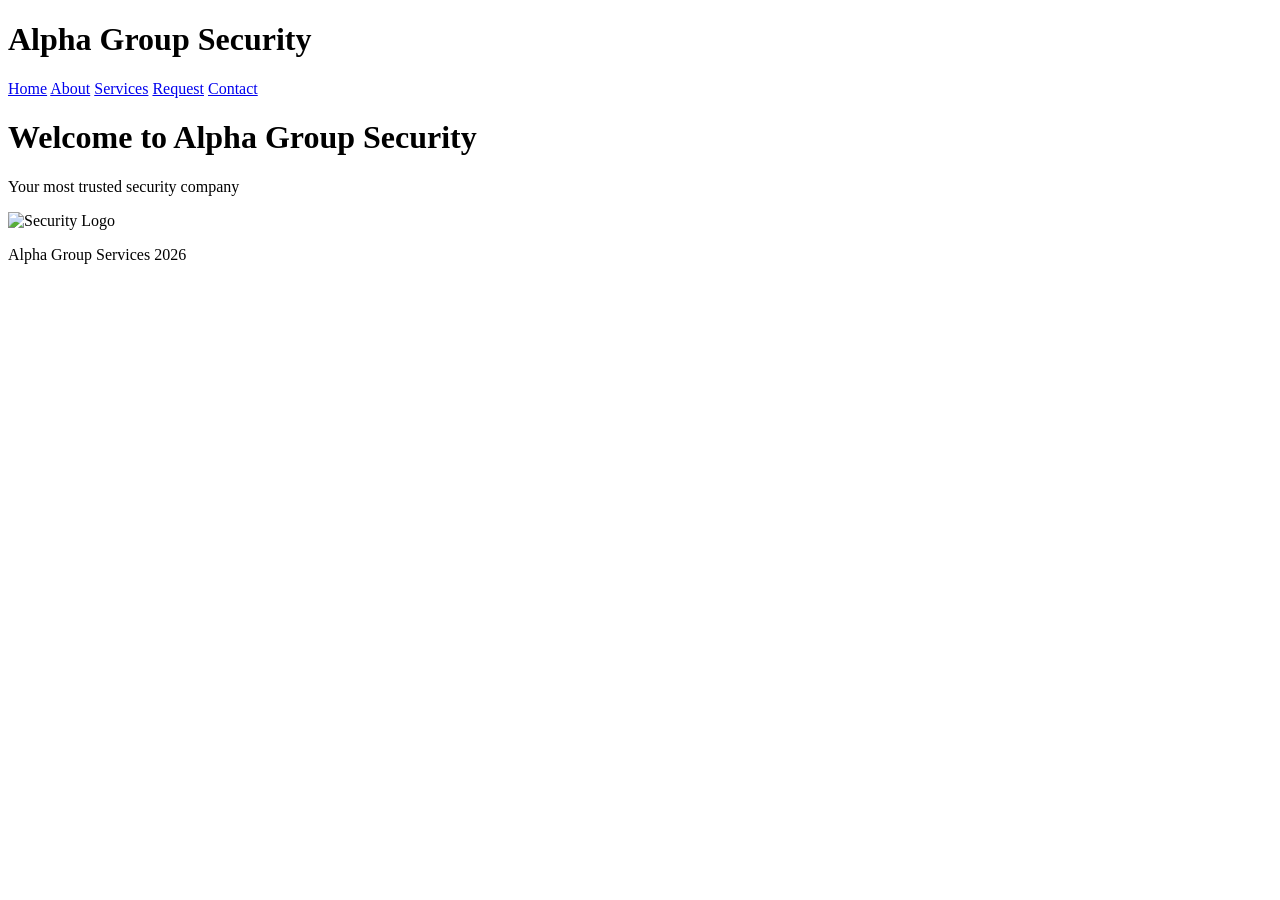
==== index.html @ 3344dc61 "index.html My index.html  contains the the welcome message and the company logo" ====
<!DOCTYPE html>
<html lang="en">
<head>
    <meta charset="UTF-8">
    <meta name="viewport" content="width=device-width, initial-scale=1.0">
    <title>Alpha Group Security</title>
</head>

<body>

    <header>
    <h1>Alpha Group Security</h1>
    <nav>
        <!--This is my navigation bar-->
        <a href="index.html">Home</a>
        <a href="about.html">About</a>
        <a href="services.html">Services</a>
        <a href="enquiry.html">Request</a>
        <a href="contact.html">Contact</a>
    </nav>

    </header>
     
    <main>
        <!--This is the welcome homepage-->
        <h1>Welcome to Alpha Group Security</h1>
        <p>Your most trusted security company</p>
        <!--This is an image of the company logo-->
        <img src="img\3d475d4abf5bf664187c0dfed7041f9b253d76dcdb7653c1f5637bcd340b20a8.png" alt="Security Logo" width="500" height="300">
    </main>

    <footer>
        <p>Alpha Group Services 2026</p>
    </footer>

</body>
</html>
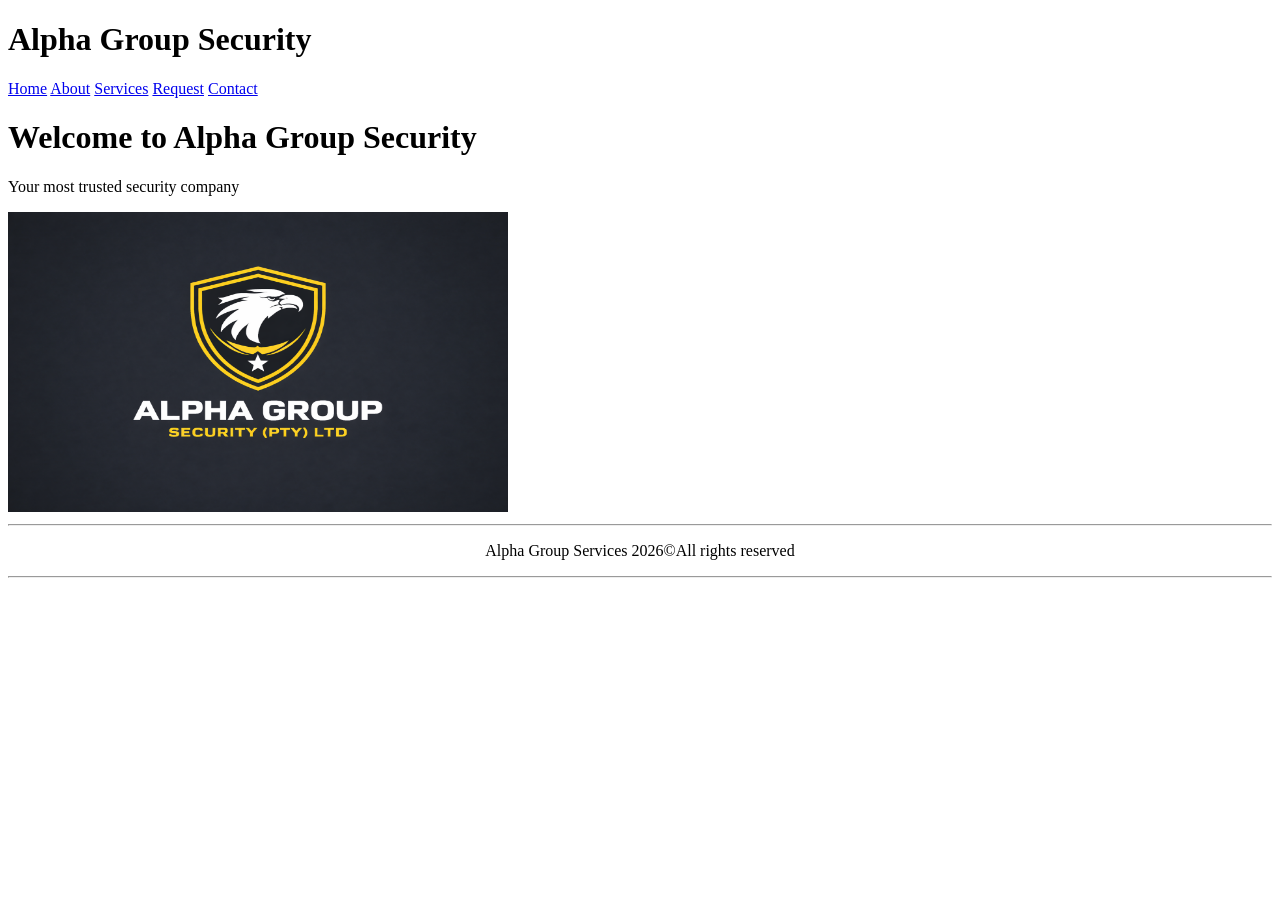
==== commit cb4a8944: "index.html This my company homepage which contains the company history,vision and mission statement," ====
--- a/index.html
+++ b/index.html
@@ -30,7 +30,9 @@
     </main>
 
     <footer>
-        <p>Alpha Group Services 2026</p>
+        <hr>
+        <p><center>Alpha Group Services 2026&copy;All rights reserved</center></p>
+        <hr>
     </footer>
 
 </body>
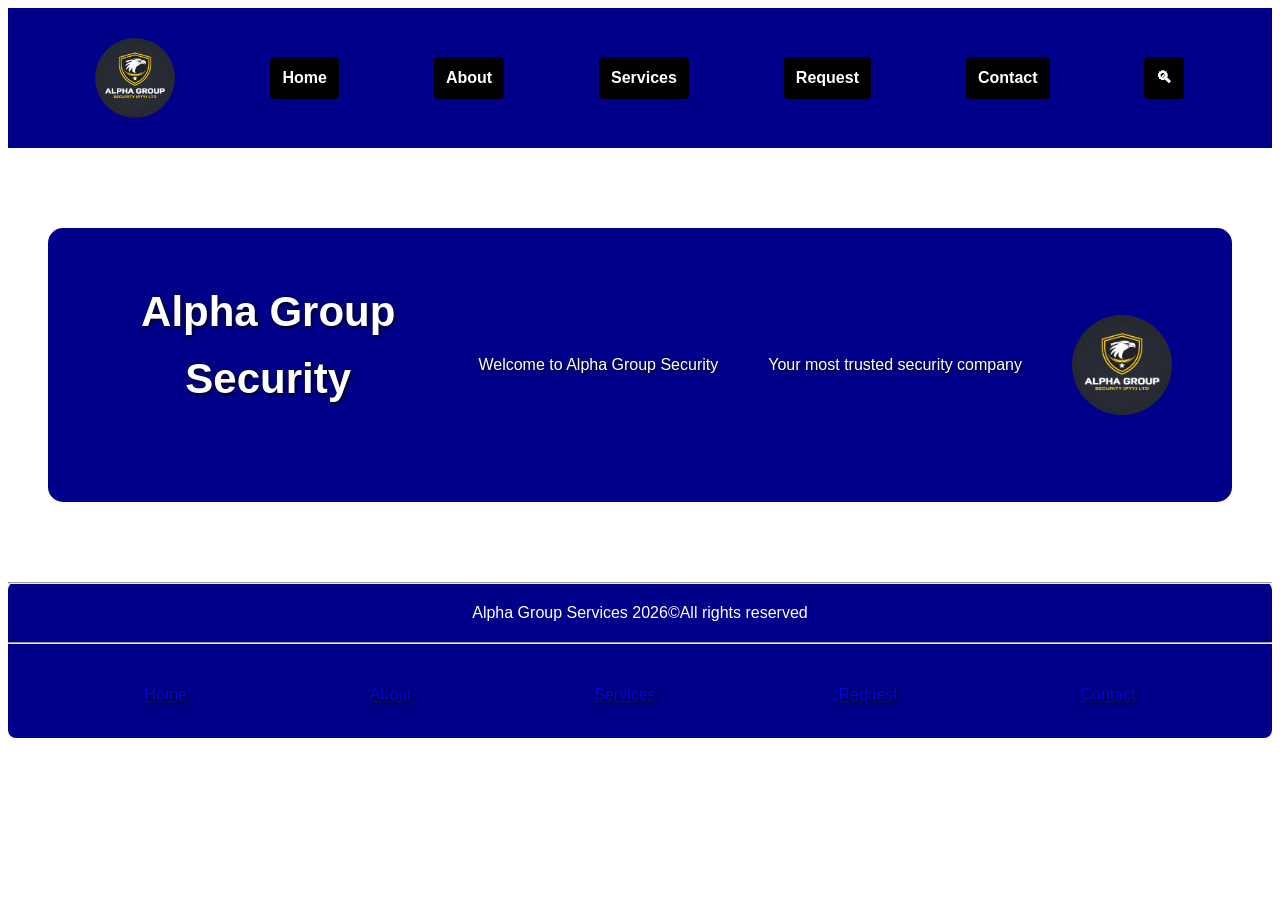
==== commit b515fd76: "index.html My index.html file consists of just the website homepage" ====
--- a/index.html
+++ b/index.html
@@ -4,36 +4,48 @@
     <meta charset="UTF-8">
     <meta name="viewport" content="width=device-width, initial-scale=1.0">
     <title>Alpha Group Security</title>
+    <link rel="stylesheet" href="css/style.css">
 </head>
 
 <body>
 
     <header>
-    <h1>Alpha Group Security</h1>
     <nav>
         <!--This is my navigation bar-->
+        <img src="img\3d475d4abf5bf664187c0dfed7041f9b253d76dcdb7653c1f5637bcd340b20a8.png" alt="Company Logo" width="50" height="50">
         <a href="index.html">Home</a>
         <a href="about.html">About</a>
         <a href="services.html">Services</a>
         <a href="enquiry.html">Request</a>
         <a href="contact.html">Contact</a>
+        <a href="#" class="searchbtn">🔍︎</a>
     </nav>
 
     </header>
      
-    <main>
+    <main class="homepage">
         <!--This is the welcome homepage-->
-        <h1>Welcome to Alpha Group Security</h1>
+        <h1>Alpha Group Security</h1>
+        <p>Welcome to Alpha Group Security</p>
         <p>Your most trusted security company</p>
         <!--This is an image of the company logo-->
         <img src="img\3d475d4abf5bf664187c0dfed7041f9b253d76dcdb7653c1f5637bcd340b20a8.png" alt="Security Logo" width="500" height="300">
+        
     </main>
 
-    <footer>
+    <footer >
         <hr>
         <p><center>Alpha Group Services 2026&copy;All rights reserved</center></p>
         <hr>
+        <section class="foot">
+        <a href="index.html">Home</a>
+        <a href="about.html">About</a>
+        <a href="services.html">Services</a>
+        <a href="enquiry.html">Request</a>
+        <a href="contact.html">Contact</a>
+        </section>
     </footer>
+
 
 </body>
 </html>
--- a/css/style.css
+++ b/css/style.css
@@ -0,0 +1,354 @@
+header{
+    nav{
+        background-color: darkblue;
+        display: flex;
+        align-items: center;
+        justify-content: space-around;
+        padding: 30px 40px;
+        img{
+            border-radius: 50%;
+            object-fit: cover;
+            width: 80px;
+            height: 80px;
+        }
+    }
+    a{
+        color: white;
+        display: flex;
+        gap: 20px;
+        background-color: black;
+        padding: 8px 12px;
+        text-decoration: none;
+        border-radius: 4px;
+        font-weight: 700;
+        
+    }
+    a:hover{
+        background-color: yellow;
+        color: black;
+    }
+    h1{
+        text-align: center;
+        margin-bottom: 15px;
+        font-size: 2rem;
+        letter-spacing: 2px;
+    }
+}
+
+body{
+    color: white;
+    line-height: 1.6;
+    font-family: Arial, Helvetica, sans-serif;
+}
+
+h1, h2, p, a{
+    text-shadow: 1px 1px 4px black;
+}
+main{
+    margin: 100px;
+}
+footer{
+    background-color: darkblue;
+    color: white;
+    border-radius: 8px;
+    margin-bottom: 20px;
+}
+.foot{
+    color: white;
+    text-decoration: none;
+    margin: 0 15px;
+    font-size: 16px;
+    transition: 0.3s;
+    background-color: darkblue;
+    display: flex;
+    align-items: center;
+    justify-content: space-around;
+    padding: 30px 40px;
+    gap: 20px;    
+}
+
+button,
+.btn{
+    background-color: black;
+    color: white;
+    border-radius: 5px;
+    border: none;
+    font-weight: 700;
+    cursor: pointer;
+    transition: 0.3s ease;
+    font-size: 18px;
+    cursor: pointer;
+    margin-top: 10px;
+    padding: 16px;
+}
+button:hover,
+.btn:hover{
+    background-color: black;
+    color: yellow;
+    transform: translateY(-2px);
+    box-shadow: 0 8px 20px yellow
+}
+
+.requestpage{
+    display: flex;
+    justify-content: center;
+    align-items: center;
+    padding: 80px 20px;
+    background: linear-gradient(135deg, black 0%, darkblue 100%);
+    min-height: 80vh;
+}
+.enquiryform{
+    border-radius: 18px;
+    padding: 50px 60px;
+    max-width: 1000px;
+    width: 100%;
+    box-shadow: 0 15px 40px yellow;
+}
+.enquiryform h3{
+    font-size: 36px;
+    font-weight: 700;
+    color: white;
+    text-align: center;
+    margin-bottom: 10px;
+    letter-spacing: 1px;
+
+}
+form{
+   
+    padding: 40px;
+    border-radius: 8px;
+    box-shadow: 0 0 10px;
+    margin-top: 20px;
+}
+form label{
+    font-weight: 700;
+    display: block;
+    margin-top: 15px;
+    color: white;
+}
+form input,
+form textarea{
+    width: 100%;
+    padding: 12px;
+    margin-top: 8px;
+    border: 1px solid white;
+    border-radius: 5px;
+}
+form textarea{
+    height: 120px;
+    resize: vertical;
+}
+.formsection{
+    margin-bottom: 25px;
+}
+.formsection label{
+    display: block;
+    font-size: 18px;
+    font-weight: 700;
+    color: black;
+    margin-bottom: 8px;
+}
+.homepage{
+    background: darkblue;
+    padding: 50px 60px;
+    border-radius: 15px;
+    box-shadow: black;
+    max-width: 1100px;
+    margin: 80px 40px;
+    display: flex;
+    align-items: center;
+    gap: 50px;
+
+    img{
+        border-radius: 50%;
+        object-fit: cover;
+        width: 100px;
+        height: 100px;
+    }
+    h1{
+        text-align: center;
+        font-size: 42px;
+        margin: 0 0 40px 0;
+        flex: 1
+    }
+  
+}
+.aboutpage{
+    background: darkblue;
+    padding: 50px 60px;
+    border-radius: 15px;
+    box-shadow: black;
+    max-width: 1100px;
+    display: flex;
+    gap: 25px;
+    flex-wrap: wrap;
+    margin: 40px 0;
+    font-family: Arial, Helvetica, sans-serif;
+
+}
+.compabout{
+    flex: 1;
+    background: rgba(255, 255, 255, 0.08);
+    backdrop-filter: blur(10px);
+    border: 1px solid yellow;
+    border-radius: 12px;
+    padding: 30px 20px;
+    text-align: center;
+    min-width: 255px;
+    font-family: Arial, Helvetica, sans-serif;
+    img{
+        width: 100%;
+        margin: 40px auto 0;
+        display: block;
+        border-radius: 12px;
+        border: 4px solid;
+        max-width: 600px;
+    }
+}
+.compabout:hover{
+    transform: translateY(-8px);
+    border-color: black;
+    box-shadow: 0 10px 26px rgba(240, 192, 64, 0.2);
+}
+.servicespage{
+   background-color: white;
+   padding: 90px 30px;
+   color: black;
+
+}
+.servicecard{
+    backdrop-filter: blur(8px);
+    border: 1px solid rgba(240, 192, 64, 0.2);
+    border-radius: 18px;
+    padding: 40px 25px;
+    text-align: center;
+    transition: 0.4s ease;
+    position: relative;
+    overflow: hidden;
+    background-color: darkblue;
+    color: white;
+}
+.servicecard::before{
+    content: '';
+    top: 0;
+    left: 0;
+    width: 100%;
+    height: 4px;
+    background: black;
+    transform: scaleX();
+    transition: 0.4s ease;
+    top: 0;
+}
+.servicecard:hover{
+    transform: translateY(-12px) scale(1.02);
+    border-color: yellow;
+    box-shadow: 0 20px 40px rgba(240, 192, 64, 0.2);
+}
+
+
+.contactmain{
+    padding: 80px 40px;
+    background-color: white;
+    max-width: 1200px;
+    margin:0 auto
+}
+.pageheading{
+    font-size: 45px;
+    font-weight: 700;
+    color: white;
+    text-align: center;
+    letter-spacing: 2px;
+    margin-bottom: 10px;
+    background: darkblue;
+    padding: 30px;
+    border-radius: 12px;
+    border-left: 4px solid;
+    box-shadow: 0 6px 20px white;
+    transition: 0.3s ease;
+}
+.pagepara{
+    text-align: center;
+    font-size: 18px;
+    margin-bottom: 50px;
+    background: darkblue;
+    padding: 30px;
+    border-radius: 12px;
+    border-left: 4px solid;
+    box-shadow: 0 6px 20px white;
+    transition: 0.3s ease;
+    line-height: 1.6;
+    color: white;
+}
+.contactwr{
+    display: flex;
+    flex-direction: row;
+    gap: 50px;
+    justify-content: space-between;
+    align-items: flex-start;
+}
+.contactinfo{
+    flex: 1;
+    display: flex;
+    flex-direction: column;
+    gap: 25px;
+}
+.contactcard{
+    background: darkblue;
+    padding: 30px;
+    border-radius: 12px;
+    border-left: 4px solid;
+    box-shadow: 0 6px 20px white;
+    transition: 0.3s ease;
+}
+.contactcard :hover{
+    transform: translateX(8px);
+    box-shadow: 0 10px 30px yellow;
+    border-left-color: black;
+}
+.contactcard i {
+    font-size: 32px;
+    color: yellow;
+    margin-bottom: 12px;
+}
+.mapclass{
+    flex: 1.5;
+    border-radius: 14px;
+    overflow: hidden;
+    box-shadow: 0 10px 30px black;
+    border: 3px solid yellow;
+} 
+@media(max-width: 768px) {
+    nav{
+        flex-direction: column;
+        align-items: center;
+    }
+    .servicespage{
+        flex-direction: column;
+    }
+    .homepage h1{
+        font-size: 2rem;
+    }
+    main{
+        padding: 20px;
+    }
+}
+@media(max-width:480px){
+    header h1{
+        font-size: 1.5rem;
+    }
+    nav a{
+        width: 90%;
+        text-align: center;
+    }
+    .homepage{
+        padding: 50px 15px;
+    }
+    .homepage h2{
+        font-size: 1.5rem;
+    }
+    button{
+        width:100%
+    }
+}
+
+
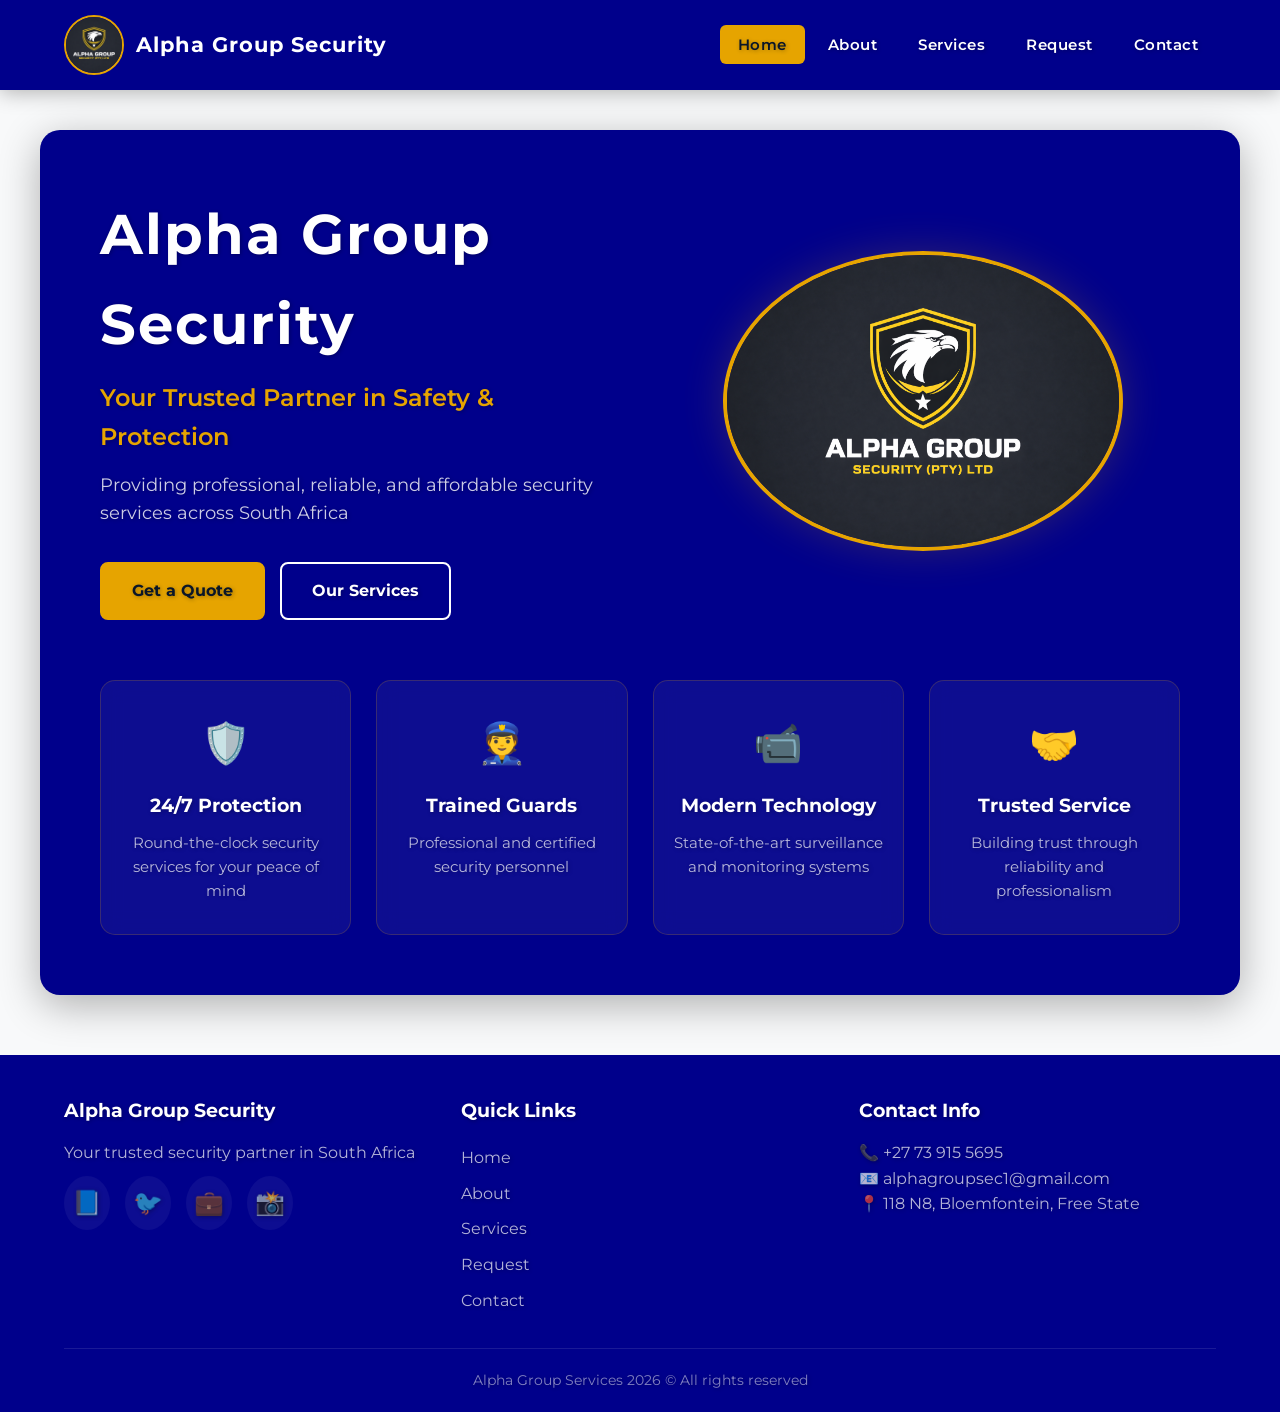
==== commit 6377a3ad: "index.html - Added hero banner with oval logo on right using Flexbox layout - Integrated live JavaSc" ====
--- a/index.html
+++ b/index.html
@@ -3,49 +3,101 @@
 <head>
     <meta charset="UTF-8">
     <meta name="viewport" content="width=device-width, initial-scale=1.0">
-    <title>Alpha Group Security</title>
+    <title>Alpha Group Security | Professional Security Services</title>
     <link rel="stylesheet" href="css/style.css">
+    <link href="https://fonts.googleapis.com/css2?family=Montserrat:wght@300;400;600;700&display=swap" rel="stylesheet">
 </head>
-
 <body>
 
     <header>
-    <nav>
-        <!--This is my navigation bar-->
-        <img src="img\3d475d4abf5bf664187c0dfed7041f9b253d76dcdb7653c1f5637bcd340b20a8.png" alt="Company Logo" width="50" height="50">
-        <a href="index.html">Home</a>
-        <a href="about.html">About</a>
-        <a href="services.html">Services</a>
-        <a href="enquiry.html">Request</a>
-        <a href="contact.html">Contact</a>
-        <a href="#" class="searchbtn">🔍︎</a>
-    </nav>
+        <nav>
+            <div class="logo-container">
+                <img src="img/3d475d4abf5bf664187c0dfed7041f9b253d76dcdb7653c1f5637bcd340b20a8.png" alt="Company Logo" width="50" height="50">
+                <span class="logo-text">Alpha Group Security</span>
+            </div>
+            <ul class="nav-links">
+                <li><a href="index.html" class="active">Home</a></li>
+                <li><a href="about.html">About</a></li>
+                <li><a href="services.html">Services</a></li>
+                <li><a href="enquiry.html">Request</a></li>
+                <li><a href="contact.html">Contact</a></li>
+            </ul>
+            <button class="menu-toggle" aria-label="Toggle menu">☰</button>
+        </nav>
+    </header>
 
-    </header>
-     
     <main class="homepage">
-        <!--This is the welcome homepage-->
-        <h1>Alpha Group Security</h1>
-        <p>Welcome to Alpha Group Security</p>
-        <p>Your most trusted security company</p>
-        <!--This is an image of the company logo-->
-        <img src="img\3d475d4abf5bf664187c0dfed7041f9b253d76dcdb7653c1f5637bcd340b20a8.png" alt="Security Logo" width="500" height="300">
-        
+        <section class="hero">
+            <div class="hero-content">
+                <h1 id="web-title">Alpha Group Security</h1>
+                <p class="hero-subtitle">Your Trusted Partner in Safety & Protection</p>
+                <p class="hero-description">Providing professional, reliable, and affordable security services across South Africa</p>
+                <div class="hero-buttons">
+                    <a href="enquiry.html" class="btn btn-primary">Get a Quote</a>
+                    <a href="services.html" class="btn btn-secondary">Our Services</a>
+                </div>
+            </div>
+            <div class="hero-image">
+                <img src="img/3d475d4abf5bf664187c0dfed7041f9b253d76dcdb7653c1f5637bcd340b20a8.png" alt="Security Logo" width="400" height="300">
+            </div>
+        </section>
+
+        <section class="features">
+            <div class="feature-card">
+                <div class="feature-icon">🛡️</div>
+                <h3>24/7 Protection</h3>
+                <p>Round-the-clock security services for your peace of mind</p>
+            </div>
+            <div class="feature-card">
+                <div class="feature-icon">👮</div>
+                <h3>Trained Guards</h3>
+                <p>Professional and certified security personnel</p>
+            </div>
+            <div class="feature-card">
+                <div class="feature-icon">📹</div>
+                <h3>Modern Technology</h3>
+                <p>State-of-the-art surveillance and monitoring systems</p>
+            </div>
+            <div class="feature-card">
+                <div class="feature-icon">🤝</div>
+                <h3>Trusted Service</h3>
+                <p>Building trust through reliability and professionalism</p>
+            </div>
+        </section>
+
     </main>
 
-    <footer >
+    <footer>
+        <div class="footer-content">
+            <div class="footer-section">
+                <h4>Alpha Group Security</h4>
+                <p>Your trusted security partner in South Africa</p>
+                <div class="social-links">
+                    <a href="#" aria-label="Facebook">📘</a>
+                    <a href="#" aria-label="Twitter">🐦</a>
+                    <a href="#" aria-label="LinkedIn">💼</a>
+                    <a href="#" aria-label="Instagram">📸</a>
+                </div>
+            </div>
+            <div class="footer-section">
+                <h4>Quick Links</h4>
+                <a href="index.html">Home</a>
+                <a href="about.html">About</a>
+                <a href="services.html">Services</a>
+                <a href="enquiry.html">Request</a>
+                <a href="contact.html">Contact</a>
+            </div>
+            <div class="footer-section">
+                <h4>Contact Info</h4>
+                <p>📞 +27 73 915 5695</p>
+                <p>📧 alphagroupsec1@gmail.com</p>
+                <p>📍 118 N8, Bloemfontein, Free State</p>
+            </div>
+        </div>
         <hr>
-        <p><center>Alpha Group Services 2026&copy;All rights reserved</center></p>
-        <hr>
-        <section class="foot">
-        <a href="index.html">Home</a>
-        <a href="about.html">About</a>
-        <a href="services.html">Services</a>
-        <a href="enquiry.html">Request</a>
-        <a href="contact.html">Contact</a>
-        </section>
+        <p class="footer-bottom">Alpha Group Services 2026 &copy; All rights reserved</p>
     </footer>
 
-
+    <script src="js/script.js"></script>
 </body>
 </html>
--- a/css/style.css
+++ b/css/style.css
@@ -1,354 +1,1429 @@
-header{
-    nav{
-        background-color: darkblue;
-        display: flex;
-        align-items: center;
-        justify-content: space-around;
-        padding: 30px 40px;
-        img{
-            border-radius: 50%;
-            object-fit: cover;
-            width: 80px;
-            height: 80px;
-        }
-    }
-    a{
-        color: white;
-        display: flex;
-        gap: 20px;
-        background-color: black;
-        padding: 8px 12px;
-        text-decoration: none;
-        border-radius: 4px;
-        font-weight: 700;
-        
-    }
-    a:hover{
-        background-color: yellow;
-        color: black;
-    }
-    h1{
-        text-align: center;
-        margin-bottom: 15px;
-        font-size: 2rem;
-        letter-spacing: 2px;
-    }
-}
-
-body{
-    color: white;
+
+* {
+    margin: 0;
+    padding: 0;
+    box-sizing: border-box;
+}
+
+body {
+    font-family: 'Montserrat', Arial, Helvetica, sans-serif;
     line-height: 1.6;
-    font-family: Arial, Helvetica, sans-serif;
-}
-
-h1, h2, p, a{
-    text-shadow: 1px 1px 4px black;
-}
-main{
-    margin: 100px;
-}
-footer{
+    color: #333;
+    background: #f8f9fa;
+}
+header {
     background-color: darkblue;
+    padding: 0 5%;
+    position: sticky;
+    top: 0;
+    z-index: 1000;
+    box-shadow: 0 2px 20px rgba(0, 0, 0, 0.3);
+}
+
+nav {
+    display: flex;
+    align-items: center;
+    justify-content: space-between;
+    padding: 15px 0;
+    max-width: 1200px;
+    margin: 0 auto;
+    background-color: transparent;
+}
+
+nav img {
+    border-radius: 50%;
+    object-fit: cover;
+    width: 60px;
+    height: 60px;
+    border: 2px solid #e6a400;
+}
+
+nav a {
+    color: white;
+    background-color: transparent;
+    padding: 10px 18px;
+    text-decoration: none;
+    border-radius: 6px;
+    font-weight: 600;
+    transition: all 0.3s ease;
+    font-size: 15px;
+    letter-spacing: 0.5px;
+}
+
+nav a:hover {
+    background-color: #e6a400;
+    color: #0a1628;
+    transform: translateY(-2px);
+    box-shadow: 0 4px 15px rgba(230, 164, 0, 0.3);
+}
+
+nav a.active {
+    background-color: #e6a400;
+    color: #0a1628;
+}
+
+.logo-container {
+    display: flex;
+    align-items: center;
+    gap: 12px;
+}
+
+.logo-text {
+    color: white;
+    font-size: 1.3rem;
+    font-weight: 700;
+    letter-spacing: 1px;
+}
+
+.nav-links {
+    display: flex;
+    list-style: none;
+    gap: 5px;
+    align-items: center;
+}
+
+.nav-links li a {
+    color: white;
+    text-decoration: none;
+    padding: 10px 18px;
+    border-radius: 6px;
+    transition: all 0.3s ease;
+    font-weight: 600;
+    font-size: 15px;
+}
+
+.nav-links li a:hover,
+.nav-links li a.active {
+    background-color: #e6a400;
+    color: #0a1628;
+}
+
+.menu-toggle {
+    display: none;
+    background: none;
+    border: none;
+    color: white;
+    font-size: 28px;
+    cursor: pointer;
+    padding: 5px 10px;
+}
+
+h1, h2, h3, h4, p, a {
+    text-shadow: 1px 1px 4px rgba(0, 0, 0, 0.3);
+}
+
+h1 {
+    text-align: center;
+    margin-bottom: 15px;
+    font-size: 2.5rem;
+    letter-spacing: 2px;
+}
+
+h2 {
+    font-size: 2rem;
+    margin-bottom: 10px;
+}
+button,
+.btn,
+.btn-primary,
+.btn-secondary,
+.btn-submit {
+    background-color: #0a1628;
     color: white;
     border-radius: 8px;
-    margin-bottom: 20px;
-}
-.foot{
-    color: white;
-    text-decoration: none;
-    margin: 0 15px;
-    font-size: 16px;
-    transition: 0.3s;
-    background-color: darkblue;
-    display: flex;
-    align-items: center;
-    justify-content: space-around;
-    padding: 30px 40px;
-    gap: 20px;    
-}
-
-button,
-.btn{
-    background-color: black;
-    color: white;
-    border-radius: 5px;
-    border: none;
+    border: 2px solid #e6a400;
     font-weight: 700;
     cursor: pointer;
-    transition: 0.3s ease;
-    font-size: 18px;
+    transition: all 0.3s ease;
+    font-size: 16px;
+    padding: 14px 30px;
+    margin-top: 10px;
+    display: inline-block;
+    text-decoration: none;
+    text-align: center;
+}
+
+button:hover,
+.btn:hover,
+.btn-primary:hover,
+.btn-secondary:hover,
+.btn-submit:hover {
+    background-color: #e6a400;
+    color: #0a1628;
+    transform: translateY(-3px);
+    box-shadow: 0 8px 25px rgba(230, 164, 0, 0.4);
+}
+
+.btn-primary {
+    background-color: #e6a400;
+    color: #0a1628;
+    border-color: #e6a400;
+}
+
+.btn-primary:hover {
+    background-color: #ffc107;
+    border-color: #ffc107;
+}
+
+.btn-secondary {
+    background-color: transparent;
+    border-color: white;
+}
+
+.btn-secondary:hover {
+    background-color: white;
+    color: #0a1628;
+}
+
+main {
+    max-width: 1200px;
+    margin: 40px auto;
+    padding: 0 20px;
+}
+
+.homepage {
+    background-color: darkblue;
+    padding: 60px;
+    border-radius: 20px;
+    box-shadow: 0 10px 40px rgba(0, 0, 0, 0.3);
+    margin: 40px auto;
+    max-width: 1200px;
+}
+
+.hero {
+    display: flex;
+    align-items: center;
+    gap: 50px;
+    flex-wrap: wrap;
+}
+
+.hero-content {
+    flex: 1;
+    min-width: 300px;
+}
+
+.hero-content h1 {
+    color: white;
+    font-size: 3.5rem;
+    text-align: left;
+    margin-bottom: 10px;
+}
+
+.hero-subtitle {
+    color: #e6a400;
+    font-size: 1.5rem;
+    font-weight: 600;
+    margin-bottom: 15px;
+}
+
+.hero-description {
+    color: rgba(255, 255, 255, 0.8);
+    font-size: 1.1rem;
+    margin-bottom: 25px;
+    max-width: 500px;
+}
+
+.hero-buttons {
+    display: flex;
+    gap: 15px;
+    flex-wrap: wrap;
+}
+
+.hero-image {
+    flex: 1;
+    min-width: 250px;
+    text-align: center;
+}
+
+.hero-image img {
+    max-width: 100%;
+    border-radius: 50%;
+    border: 4px solid #e6a400;
+    box-shadow: 0 0 40px rgba(230, 164, 0, 0.2);
+    animation: pulse 3s ease-in-out infinite;
+}
+
+@keyframes pulse {
+    0%, 100% { transform: scale(1); }
+    50% { transform: scale(1.03); }
+}
+
+/* ===== FEATURES SECTION ===== */
+.features {
+    display: grid;
+    grid-template-columns: repeat(auto-fit, minmax(220px, 1fr));
+    gap: 25px;
+    margin-top: 60px;
+}
+
+.feature-card {
+    background: rgba(255, 255, 255, 0.05);
+    backdrop-filter: blur(10px);
+    padding: 30px 20px;
+    border-radius: 15px;
+    text-align: center;
+    border: 1px solid rgba(230, 164, 0, 0.2);
+    transition: all 0.3s ease;
+}
+
+.feature-card:hover {
+    transform: translateY(-8px);
+    border-color: #e6a400;
+    box-shadow: 0 10px 30px rgba(230, 164, 0, 0.15);
+}
+
+.feature-icon {
+    font-size: 40px;
+    margin-bottom: 15px;
+}
+
+.feature-card h3 {
+    color: white;
+    font-size: 1.2rem;
+    margin-bottom: 10px;
+}
+
+.feature-card p {
+    color: rgba(255, 255, 255, 0.7);
+    font-size: 0.95rem;
+}
+
+/* ===== STATS SECTION ===== */
+.stats {
+    display: grid;
+    grid-template-columns: repeat(auto-fit, minmax(150px, 1fr));
+    gap: 30px;
+    margin-top: 50px;
+    padding-top: 40px;
+    border-top: 1px solid rgba(255, 255, 255, 0.1);
+}
+
+.stat-item {
+    text-align: center;
+}
+
+.stat-number {
+    display: block;
+    font-size: 2.5rem;
+    font-weight: 700;
+    color: #e6a400;
+}
+
+.stat-label {
+    color: rgba(255, 255, 255, 0.7);
+    font-size: 1rem;
+}
+
+.aboutpage {
+    background: darkblue;
+    padding: 50px 60px;
+    border-radius: 20px;
+    box-shadow: 0 10px 40px rgba(0, 0, 0, 0.3);
+    margin: 40px auto;
+    max-width: 1200px;
+}
+
+.page-header {
+    text-align: center;
+    margin-bottom: 50px;
+}
+
+.page-header h2 {
+    color: white;
+    font-size: 2.5rem;
+}
+
+.page-header p {
+    color: rgba(255, 255, 255, 0.7);
+    font-size: 1.1rem;
+}
+
+.about-content {
+    display: flex;
+    gap: 40px;
+    align-items: center;
+    flex-wrap: wrap;
+    margin-bottom: 50px;
+}
+
+.about-text {
+    flex: 1;
+    min-width: 280px;
+}
+
+.about-text h3 {
+    color: #e6a400;
+    font-size: 1.5rem;
+    margin-bottom: 15px;
+}
+
+.about-text p {
+    color: rgba(255, 255, 255, 0.85);
+    margin-bottom: 15px;
+    line-height: 1.8;
+}
+
+.about-image {
+    flex: 1;
+    min-width: 280px;
+}
+
+.about-image img {
+    width: 100%;
+    border-radius: 15px;
+    border: 3px solid #e6a400;
+    box-shadow: 0 10px 30px rgba(0, 0, 0, 0.3);
+}
+
+/* ===== MISSION, VISION, VALUES ===== */
+.mission-vision {
+    display: grid;
+    grid-template-columns: repeat(auto-fit, minmax(280px, 1fr));
+    gap: 25px;
+    margin: 40px 0;
+}
+
+.mv-card {
+    background-color: darkblue;
+    backdrop-filter: blur(10px);
+    border: 1px solid rgba(230, 164, 0, 0.2);
+    border-radius: 15px;
+    padding: 30px 25px;
+    text-align: center;
+    transition: all 0.3s ease;
+}
+
+.mv-card:hover {
+    transform: translateY(-8px);
+    border-color: #e6a400;
+    box-shadow: 0 10px 30px rgba(230, 164, 0, 0.15);
+}
+
+.mv-icon {
+    font-size: 40px;
+    margin-bottom: 15px;
+}
+
+.mv-card h3 {
+    color: #e6a400;
+    font-size: 1.3rem;
+    margin-bottom: 12px;
+}
+
+.mv-card p {
+    color: rgba(255, 255, 255, 0.8);
+    line-height: 1.7;
+}
+
+/* ===== TEAM SECTION ===== */
+.team-section {
+    margin-top: 50px;
+}
+
+.team-section h3 {
+    color: white;
+    font-size: 2rem;
+    text-align: center;
+    margin-bottom: 30px;
+}
+
+.team-grid {
+    display: grid;
+    grid-template-columns: repeat(auto-fit, minmax(220px, 1fr));
+    gap: 25px;
+}
+
+.team-card {
+    background: rgba(255, 255, 255, 0.05);
+    border-radius: 15px;
+    padding: 25px 20px;
+    text-align: center;
+    border: 1px solid rgba(255, 255, 255, 0.1);
+    transition: all 0.3s ease;
+}
+
+.team-card:hover {
+    transform: translateY(-5px);
+    border-color: #e6a400;
+}
+
+.team-icon {
+    font-size: 35px;
+    margin-bottom: 10px;
+}
+
+.team-card h4 {
+    color: white;
+    font-size: 1.1rem;
+    margin-bottom: 8px;
+}
+
+.team-card p {
+    color: rgba(255, 255, 255, 0.7);
+    font-size: 0.95rem;
+}
+
+.servicespage {
+    background: linear-gradient(135deg, #f8f9fa 0%, #e9ecef 100%);
+    padding: 40px 20px;
+    min-height: 80vh;
+}
+
+.services-grid {
+    display: grid;
+    grid-template-columns: repeat(auto-fit, minmax(300px, 1fr));
+    gap: 30px;
+    max-width: 1200px;
+    margin: 0 auto;
+}
+
+.service-card {
+    background: darkblue;
+    border-radius: 18px;
+    overflow: hidden;
+    transition: all 0.4s ease;
+    border: 1px solid rgba(230, 164, 0, 0.2);
+    box-shadow: 0 5px 20px rgba(0, 0, 0, 0.1);
+}
+
+.service-card:hover {
+    transform: translateY(-12px);
+    border-color: #e6a400;
+    box-shadow: 0 20px 50px rgba(230, 164, 0, 0.2);
+}
+
+.service-card img {
+    width: 100%;
+    height: 220px;
+    object-fit: cover;
+}
+
+.service-info {
+    padding: 25px 20px;
+}
+
+.service-info h3 {
+    color: white;
+    font-size: 1.3rem;
+    margin-bottom: 10px;
+}
+
+.service-info p {
+    color: rgba(255, 255, 255, 0.8);
+    font-size: 0.95rem;
+    line-height: 1.6;
+    margin-bottom: 15px;
+}
+
+.btn-book {
+    background: transparent;
+    color: #e6a400;
+    border: 2px solid #e6a400;
+    padding: 10px 25px;
+    border-radius: 8px;
     cursor: pointer;
-    margin-top: 10px;
+    font-weight: 600;
+    transition: all 0.3s ease;
+    font-size: 14px;
+}
+
+.btn-book:hover {
+    background: #e6a400;
+    color: #0a1628;
+    transform: translateY(-2px);
+    box-shadow: 0 5px 20px rgba(230, 164, 0, 0.3);
+}
+
+/* ===== CART MESSAGE ===== */
+.cart-message {
+    background: #28a745;
+    color: white;
+    text-align: center;
+    padding: 15px;
+    font-weight: 700;
+    border-radius: 10px;
+    max-width: 600px;
+    margin: 0 auto 30px;
+    display: none;
+    animation: slideDown 0.5s ease;
+}
+
+@keyframes slideDown {
+    from {
+        opacity: 0;
+        transform: translateY(-20px);
+    }
+    to {
+        opacity: 1;
+        transform: translateY(0);
+    }
+}
+
+/* ===== ENQUIRY / REQUEST PAGE ===== */
+.requestpage {
+    background: linear-gradient(135deg, #0a1628 0%, #1a2a4a 100%);
+    padding: 60px 20px;
+    min-height: 80vh;
+}
+
+.enquiry-container {
+    display: flex;
+    gap: 50px;
+    max-width: 1200px;
+    margin: 0 auto;
+    flex-wrap: wrap;
+}
+
+.enquiryform {
+    flex: 2;
+    min-width: 300px;
+    background: rgba(255, 255, 255, 0.05);
+    backdrop-filter: blur(10px);
+    padding: 40px;
+    border-radius: 18px;
+    border: 1px solid rgba(230, 164, 0, 0.2);
+    box-shadow: 0 10px 40px rgba(0, 0, 0, 0.3);
+}
+
+.enquiryform h3 {
+    font-size: 2rem;
+    font-weight: 700;
+    color: white;
+    text-align: center;
+    margin-bottom: 30px;
+}
+
+.form-group {
+    margin-bottom: 20px;
+}
+
+.form-group label {
+    display: block;
+    font-weight: 600;
+    color: white;
+    margin-bottom: 8px;
+}
+
+.form-group .required {
+    color: #e6a400;
+}
+
+.form-group input,
+.form-group select,
+.form-group textarea {
+    width: 100%;
+    padding: 14px;
+    border: 2px solid rgba(255, 255, 255, 0.2);
+    border-radius: 10px;
+    background: rgba(255, 255, 255, 0.05);
+    color: white;
+    font-size: 16px;
+    transition: all 0.3s ease;
+}
+
+.form-group input:focus,
+.form-group select:focus,
+.form-group textarea:focus {
+    outline: none;
+    border-color: #e6a400;
+    box-shadow: 0 0 20px rgba(230, 164, 0, 0.1);
+}
+
+.form-group input::placeholder,
+.form-group textarea::placeholder {
+    color: rgba(255, 255, 255, 0.4);
+}
+
+.form-group select option {
+    background: #0a1628;
+    color: white;
+}
+
+.form-group textarea {
+    resize: vertical;
+    min-height: 120px;
+}
+
+.btn-submit {
+    width: 100%;
     padding: 16px;
-}
-button:hover,
-.btn:hover{
-    background-color: black;
-    color: yellow;
-    transform: translateY(-2px);
-    box-shadow: 0 8px 20px yellow
-}
-
-.requestpage{
-    display: flex;
-    justify-content: center;
-    align-items: center;
-    padding: 80px 20px;
-    background: linear-gradient(135deg, black 0%, darkblue 100%);
-    min-height: 80vh;
-}
-.enquiryform{
-    border-radius: 18px;
-    padding: 50px 60px;
-    max-width: 1000px;
-    width: 100%;
-    box-shadow: 0 15px 40px yellow;
-}
-.enquiryform h3{
-    font-size: 36px;
-    font-weight: 700;
-    color: white;
-    text-align: center;
-    margin-bottom: 10px;
-    letter-spacing: 1px;
-
-}
-form{
-   
-    padding: 40px;
-    border-radius: 8px;
-    box-shadow: 0 0 10px;
-    margin-top: 20px;
-}
-form label{
-    font-weight: 700;
-    display: block;
-    margin-top: 15px;
-    color: white;
-}
-form input,
-form textarea{
-    width: 100%;
-    padding: 12px;
-    margin-top: 8px;
-    border: 1px solid white;
-    border-radius: 5px;
-}
-form textarea{
-    height: 120px;
-    resize: vertical;
-}
-.formsection{
-    margin-bottom: 25px;
-}
-.formsection label{
-    display: block;
     font-size: 18px;
     font-weight: 700;
-    color: black;
-    margin-bottom: 8px;
-}
-.homepage{
+    background: #e6a400;
+    color: #0a1628;
+    border: none;
+    border-radius: 10px;
+    cursor: pointer;
+    transition: all 0.3s ease;
+}
+
+.btn-submit:hover {
+    background: #ffc107;
+    transform: translateY(-3px);
+    box-shadow: 0 10px 30px rgba(230, 164, 0, 0.3);
+}
+
+/* ===== ENQUIRY INFO SIDEBAR ===== */
+.enquiry-info {
+    flex: 1;
+    min-width: 250px;
+    display: flex;
+    flex-direction: column;
+    gap: 20px;
+}
+
+.info-card {
+    background: rgba(255, 255, 255, 0.05);
+    backdrop-filter: blur(10px);
+    padding: 25px;
+    border-radius: 15px;
+    border: 1px solid rgba(230, 164, 0, 0.15);
+    transition: all 0.3s ease;
+}
+
+.info-card:hover {
+    transform: translateX(8px);
+    border-color: #e6a400;
+}
+
+.info-card h4 {
+    color: #e6a400;
+    font-size: 1.1rem;
+    margin-bottom: 10px;
+}
+
+.info-card p {
+    color: rgba(255, 255, 255, 0.8);
+    line-height: 1.6;
+}
+
+.info-card strong {
+    color: white;
+}
+
+/* ===== CONTACT PAGE ===== */
+.contactmain {
+    background: linear-gradient(135deg, #f8f9fa 0%, #e9ecef 100%);
+    padding: 40px 20px;
+    min-height: 80vh;
+}
+
+.contact-grid {
+    display: flex;
+    gap: 50px;
+    max-width: 1200px;
+    margin: 0 auto;
+    flex-wrap: wrap;
+}
+
+.contact-details {
+    flex: 1;
+    min-width: 280px;
+    display: flex;
+    flex-direction: column;
+    gap: 20px;
+}
+
+.contact-card {
+    background: #0a1628;
+    padding: 25px;
+    border-radius: 15px;
+    border-left: 5px solid #e6a400;
+    display: flex;
+    align-items: center;
+    gap: 20px;
+    transition: all 0.3s ease;
+    box-shadow: 0 5px 20px rgba(0, 0, 0, 0.1);
+}
+
+.contact-card:hover {
+    transform: translateX(10px);
+    box-shadow: 0 10px 30px rgba(230, 164, 0, 0.2);
+}
+
+.contact-icon {
+    font-size: 35px;
+    color: #e6a400;
+}
+
+.contact-card h4 {
+    color: #e6a400;
+    font-size: 1rem;
+    margin-bottom: 2px;
+}
+
+.contact-card p {
+    color: rgba(255, 255, 255, 0.85);
+}
+
+.contact-card a {
+    color: rgba(255, 255, 255, 0.85);
+    text-decoration: none;
+    transition: color 0.3s ease;
+}
+
+.contact-card a:hover {
+    color: #e6a400;
+}
+
+.map-container {
+    flex: 1.5;
+    min-width: 300px;
+}
+
+.map-container iframe {
+    width: 100%;
+    height: 450px;
+    border-radius: 15px;
+    border: 3px solid #e6a400;
+    box-shadow: 0 10px 30px rgba(0, 0, 0, 0.2);
+}
+
+/* ===== FOOTER ===== */
+footer {
     background: darkblue;
-    padding: 50px 60px;
-    border-radius: 15px;
-    box-shadow: black;
-    max-width: 1100px;
-    margin: 80px 40px;
-    display: flex;
+    color: white;
+    margin-top: 60px;
+    padding: 40px 5% 20px;
+}
+
+.footer-content {
+    display: grid;
+    grid-template-columns: repeat(auto-fit, minmax(220px, 1fr));
+    gap: 40px;
+    max-width: 1200px;
+    margin: 0 auto;
+}
+
+.footer-section h4 {
+    color: white;
+    font-size: 1.2rem;
+    margin-bottom: 15px;
+}
+
+.footer-section p {
+    color: rgba(255, 255, 255, 0.7);
+    line-height: 1.6;
+}
+
+.footer-section a {
+    display: block;
+    color: rgba(255, 255, 255, 0.7);
+    text-decoration: none;
+    padding: 5px 0;
+    transition: all 0.3s ease;
+}
+
+.footer-section a:hover {
+    color: #e6a400;
+    padding-left: 8px;
+}
+
+.social-links {
+    display: flex;
+    gap: 15px;
+    margin-top: 10px;
+}
+
+.social-links a {
+    font-size: 24px;
+    padding: 8px;
+    border-radius: 50%;
+    background: rgba(255, 255, 255, 0.05);
+    transition: all 0.3s ease;
+    display: inline-block;
+}
+
+.social-links a:hover {
+    background: #e6a400;
+    transform: translateY(-3px);
+    box-shadow: 0 5px 20px rgba(230, 164, 0, 0.3);
+}
+
+footer hr {
+    border: none;
+    border-top: 1px solid rgba(255, 255, 255, 0.1);
+    margin: 30px 0 20px;
+}
+
+.footer-bottom {
+    text-align: center;
+    color: rgba(255, 255, 255, 0.5);
+    font-size: 0.9rem;
+}
+
+/* ===== RESPONSIVE DESIGN ===== */
+@media (max-width: 992px) {
+    .hero {
+        flex-direction: column;
+        text-align: center;
+    }
+    
+    .hero-content h1 {
+        text-align: center;
+        font-size: 2.8rem;
+    }
+    
+    .hero-description {
+        margin: 0 auto 25px;
+    }
+    
+    .hero-buttons {
+        justify-content: center;
+    }
+    
+    .about-content {
+        flex-direction: column;
+        text-align: center;
+    }
+    
+    .enquiry-container {
+        flex-direction: column;
+    }
+}
+
+@media (max-width: 768px) {
+    .menu-toggle {
+        display: block;
+    }
+    
+    .nav-links {
+        display: none;
+        flex-direction: column;
+        width: 100%;
+        background: #0a1628;
+        padding: 20px;
+        border-radius: 10px;
+        position: absolute;
+        top: 70px;
+        left: 0;
+        box-shadow: 0 10px 30px rgba(0, 0, 0, 0.5);
+    }
+    
+    .nav-links.active {
+        display: flex;
+    }
+    
+    .nav-links li {
+        width: 100%;
+        text-align: center;
+    }
+    
+    .nav-links li a {
+        display: block;
+        padding: 12px;
+    }
+    
+    .homepage {
+        padding: 30px 20px;
+    }
+    
+    .hero-content h1 {
+        font-size: 2.2rem;
+    }
+    
+    .aboutpage {
+        padding: 30px 20px;
+    }
+    
+    .contact-grid {
+        flex-direction: column;
+    }
+    
+    .contact-card {
+        flex-direction: column;
+        text-align: center;
+    }
+    
+    .enquiryform {
+        padding: 25px 20px;
+    }
+    
+    .features {
+        grid-template-columns: 1fr 1fr;
+    }
+}
+
+@media (max-width: 480px) {
+    .features {
+        grid-template-columns: 1fr;
+    }
+    
+    .stats {
+        grid-template-columns: 1fr 1fr;
+    }
+    
+    .hero-content h1 {
+        font-size: 1.8rem;
+    }
+    
+    .services-grid {
+        grid-template-columns: 1fr;
+    }
+    
+    .mission-vision {
+        grid-template-columns: 1fr;
+    }
+    
+    .team-grid {
+        grid-template-columns: 1fr;
+    }
+}
+/* ===== SERVICE PRICE STYLES ===== */
+.service-price {
+    display: flex;
+    flex-direction: column;
     align-items: center;
-    gap: 50px;
-
-    img{
-        border-radius: 50%;
-        object-fit: cover;
-        width: 100px;
-        height: 100px;
-    }
-    h1{
+    margin: 12px 0;
+    padding: 10px;
+    background: rgba(230, 164, 0, 0.1);
+    border-radius: 8px;
+    border: 1px solid rgba(230, 164, 0, 0.2);
+}
+
+.price {
+    font-size: 1.4rem;
+    font-weight: 700;
+    color: white;
+}
+
+.price-label {
+    font-size: 0.8rem;
+    color: rgba(255, 255, 255, 0.5);
+    text-transform: uppercase;
+    letter-spacing: 1px;
+}
+
+/* ===== MODAL STYLES ===== */
+.modal {
+    display: none;
+    position: fixed;
+    z-index: 9999;
+    left: 0;
+    top: 0;
+    width: 100%;
+    height: 100%;
+    background: rgba(0, 0, 0, 0.85);
+    backdrop-filter: blur(8px);
+    animation: fadeIn 0.3s ease;
+    overflow-y: auto;
+    padding: 20px;
+}
+
+@keyframes fadeIn {
+    from { opacity: 0; transform: scale(0.95); }
+    to { opacity: 1; transform: scale(1); }
+}
+
+.modal-content {
+    background: #0a1628;
+    margin: 30px auto;
+    max-width: 900px;
+    width: 100%;
+    border-radius: 20px;
+    box-shadow: 0 20px 60px rgba(0, 0, 0, 0.5);
+    border: 1px solid rgba(230, 164, 0, 0.2);
+    position: relative;
+    animation: slideUp 0.4s ease;
+}
+
+@keyframes slideUp {
+    from {
+        opacity: 0;
+        transform: translateY(50px);
+    }
+    to {
+        opacity: 1;
+        transform: translateY(0);
+    }
+}
+
+.close-modal {
+    position: absolute;
+    top: 15px;
+    right: 25px;
+    font-size: 35px;
+    font-weight: 700;
+    color: rgba(255, 255, 255, 0.5);
+    cursor: pointer;
+    transition: all 0.3s ease;
+    z-index: 10;
+}
+
+.close-modal:hover {
+    color: #e6a400;
+    transform: rotate(90deg);
+}
+
+.modal-header {
+    padding: 30px 40px 20px;
+    border-bottom: 1px solid rgba(255, 255, 255, 0.1);
+}
+
+.modal-header h2 {
+    color: white;
+    font-size: 2rem;
+    margin-bottom: 5px;
+}
+
+.modal-header p {
+    color: rgba(255, 255, 255, 0.6);
+}
+
+.modal-body {
+    padding: 30px 40px 40px;
+}
+
+/* ===== SERVICE SUMMARY ===== */
+.service-summary {
+    background: rgba(230, 164, 0, 0.08);
+    border: 1px solid rgba(230, 164, 0, 0.2);
+    border-radius: 12px;
+    padding: 20px;
+    margin-bottom: 25px;
+}
+
+.selected-service-info {
+    display: flex;
+    align-items: center;
+    gap: 15px;
+}
+
+.service-icon {
+    font-size: 40px;
+}
+
+.selected-service-info h3 {
+    color: #e6a400;
+    font-size: 1.3rem;
+}
+
+.selected-service-info p {
+    color: rgba(255, 255, 255, 0.7);
+    font-size: 1rem;
+}
+
+/* ===== BOOKING FORM ===== */
+.booking-form .form-row {
+    display: grid;
+    grid-template-columns: 1fr 1fr;
+    gap: 20px;
+}
+
+.booking-form .form-group {
+    margin-bottom: 18px;
+}
+
+.booking-form .form-group label {
+    color: white;
+    font-weight: 600;
+    font-size: 0.95rem;
+    display: block;
+    margin-bottom: 6px;
+}
+
+.booking-form .form-group input,
+.booking-form .form-group select,
+.booking-form .form-group textarea {
+    width: 100%;
+    padding: 12px 16px;
+    border: 2px solid rgba(255, 255, 255, 0.15);
+    border-radius: 10px;
+    background: rgba(255, 255, 255, 0.05);
+    color: white;
+    font-size: 15px;
+    transition: all 0.3s ease;
+}
+
+.booking-form .form-group input:focus,
+.booking-form .form-group select:focus,
+.booking-form .form-group textarea:focus {
+    outline: none;
+    border-color: #e6a400;
+    box-shadow: 0 0 20px rgba(230, 164, 0, 0.1);
+}
+
+.booking-form .form-group input::placeholder,
+.booking-form .form-group textarea::placeholder {
+    color: rgba(255, 255, 255, 0.35);
+}
+
+.booking-form .form-group select option {
+    background: #0a1628;
+    color: white;
+}
+
+/* ===== PAYMENT SECTION ===== */
+.payment-section {
+    margin: 25px 0;
+    padding: 20px;
+    background: rgba(255, 255, 255, 0.03);
+    border-radius: 12px;
+    border: 1px solid rgba(255, 255, 255, 0.08);
+}
+
+.payment-section h3 {
+    color: white;
+    font-size: 1.2rem;
+    margin-bottom: 15px;
+}
+
+.payment-methods {
+    display: flex;
+    gap: 15px;
+    flex-wrap: wrap;
+    margin-bottom: 20px;
+}
+
+.payment-method {
+    display: flex;
+    align-items: center;
+    gap: 10px;
+    padding: 12px 20px;
+    background: rgba(255, 255, 255, 0.05);
+    border: 2px solid rgba(255, 255, 255, 0.1);
+    border-radius: 10px;
+    cursor: pointer;
+    transition: all 0.3s ease;
+    color: rgba(255, 255, 255, 0.7);
+}
+
+.payment-method:hover {
+    border-color: rgba(230, 164, 0, 0.5);
+    background: rgba(230, 164, 0, 0.05);
+}
+
+.payment-method.active {
+    border-color: #e6a400;
+    background: rgba(230, 164, 0, 0.1);
+    color: white;
+}
+
+.payment-method input[type="radio"] {
+    display: none;
+}
+
+.payment-method span {
+    font-size: 0.95rem;
+}
+
+.payment-details {
+    margin-top: 15px;
+}
+
+/* ===== CARD DETAILS ===== */
+.card-details {
+    animation: fadeIn 0.3s ease;
+}
+
+/* ===== EFT DETAILS ===== */
+.bank-details-card,
+.cash-card {
+    background: rgba(255, 255, 255, 0.05);
+    padding: 20px;
+    border-radius: 10px;
+    border: 1px solid rgba(255, 255, 255, 0.08);
+}
+
+.bank-details-card h4,
+.cash-card h4 {
+    color: #e6a400;
+    margin-bottom: 12px;
+}
+
+.bank-info p {
+    color: rgba(255, 255, 255, 0.8);
+    padding: 5px 0;
+    font-size: 0.95rem;
+}
+
+.bank-info p strong {
+    color: white;
+}
+
+.eft-note {
+    color: #e6a400;
+    margin-top: 12px;
+    padding: 10px;
+    background: rgba(230, 164, 0, 0.1);
+    border-radius: 8px;
+    font-size: 0.9rem;
+}
+
+.cash-card p {
+    color: rgba(255, 255, 255, 0.8);
+    margin: 8px 0;
+}
+
+.cash-card strong {
+    color: white;
+}
+
+/* ===== PRICE SUMMARY ===== */
+.price-summary {
+    background: rgba(230, 164, 0, 0.05);
+    border: 1px solid rgba(230, 164, 0, 0.15);
+    border-radius: 12px;
+    padding: 20px;
+    margin: 20px 0;
+}
+
+.price-summary h3 {
+    color: white;
+    font-size: 1.1rem;
+    margin-bottom: 15px;
+}
+
+.summary-row {
+    display: flex;
+    justify-content: space-between;
+    padding: 8px 0;
+    color: rgba(255, 255, 255, 0.7);
+    border-bottom: 1px solid rgba(255, 255, 255, 0.05);
+}
+
+.summary-row:last-child {
+    border-bottom: none;
+}
+
+.summary-row.total-row {
+    padding-top: 15px;
+    border-top: 2px solid rgba(230, 164, 0, 0.3);
+    margin-top: 10px;
+    color: white;
+    font-size: 1.2rem;
+}
+
+.total-row span:last-child {
+    color: #e6a400;
+}
+
+/* ===== FORM ACTIONS ===== */
+.form-actions {
+    display: flex;
+    gap: 15px;
+    justify-content: flex-end;
+    margin-top: 25px;
+    padding-top: 20px;
+    border-top: 1px solid rgba(255, 255, 255, 0.08);
+}
+
+.btn-cancel {
+    padding: 14px 30px;
+    background: rgba(255, 255, 255, 0.05);
+    color: rgba(255, 255, 255, 0.7);
+    border: 2px solid rgba(255, 255, 255, 0.15);
+    border-radius: 10px;
+    cursor: pointer;
+    font-weight: 600;
+    transition: all 0.3s ease;
+    font-size: 15px;
+}
+
+.btn-cancel:hover {
+    background: rgba(255, 255, 255, 0.1);
+    color: white;
+}
+
+.btn-submit-booking {
+    padding: 14px 40px;
+    background: #e6a400;
+    color: #0a1628;
+    border: none;
+    border-radius: 10px;
+    cursor: pointer;
+    font-weight: 700;
+    transition: all 0.3s ease;
+    font-size: 16px;
+}
+
+.btn-submit-booking:hover {
+    background: #ffc107;
+    transform: translateY(-2px);
+    box-shadow: 0 8px 25px rgba(230, 164, 0, 0.3);
+}
+
+/* ===== SUCCESS MESSAGE ===== */
+.booking-success {
+    text-align: center;
+    padding: 40px 20px;
+}
+
+.booking-success .success-icon {
+    font-size: 70px;
+    margin-bottom: 20px;
+}
+
+.booking-success h2 {
+    color: #28a745;
+    font-size: 2rem;
+    margin-bottom: 15px;
+}
+
+.booking-success p {
+    color: rgba(255, 255, 255, 0.7);
+    font-size: 1.1rem;
+    line-height: 1.8;
+}
+
+/* ===== RESPONSIVE MODAL ===== */
+@media (max-width: 768px) {
+    .modal-content {
+        margin: 10px;
+        border-radius: 15px;
+    }
+    
+    .modal-header {
+        padding: 20px;
+    }
+    
+    .modal-body {
+        padding: 20px;
+    }
+    
+    .booking-form .form-row {
+        grid-template-columns: 1fr;
+        gap: 0;
+    }
+    
+    .payment-methods {
+        flex-direction: column;
+    }
+    
+    .payment-method {
+        width: 100%;
+        justify-content: center;
+    }
+    
+    .form-actions {
+        flex-direction: column;
+    }
+    
+    .form-actions button {
+        width: 100%;
+    }
+    
+    .modal-header h2 {
+        font-size: 1.5rem;
+    }
+    
+    .selected-service-info {
+        flex-direction: column;
         text-align: center;
-        font-size: 42px;
-        margin: 0 0 40px 0;
-        flex: 1
-    }
-  
-}
-.aboutpage{
-    background: darkblue;
-    padding: 50px 60px;
-    border-radius: 15px;
-    box-shadow: black;
-    max-width: 1100px;
-    display: flex;
-    gap: 25px;
-    flex-wrap: wrap;
-    margin: 40px 0;
-    font-family: Arial, Helvetica, sans-serif;
-
-}
-.compabout{
-    flex: 1;
-    background: rgba(255, 255, 255, 0.08);
-    backdrop-filter: blur(10px);
-    border: 1px solid yellow;
-    border-radius: 12px;
-    padding: 30px 20px;
-    text-align: center;
-    min-width: 255px;
-    font-family: Arial, Helvetica, sans-serif;
-    img{
-        width: 100%;
-        margin: 40px auto 0;
-        display: block;
-        border-radius: 12px;
-        border: 4px solid;
-        max-width: 600px;
-    }
-}
-.compabout:hover{
-    transform: translateY(-8px);
-    border-color: black;
-    box-shadow: 0 10px 26px rgba(240, 192, 64, 0.2);
-}
-.servicespage{
-   background-color: white;
-   padding: 90px 30px;
-   color: black;
-
-}
-.servicecard{
-    backdrop-filter: blur(8px);
-    border: 1px solid rgba(240, 192, 64, 0.2);
-    border-radius: 18px;
-    padding: 40px 25px;
-    text-align: center;
-    transition: 0.4s ease;
-    position: relative;
-    overflow: hidden;
-    background-color: darkblue;
-    color: white;
-}
-.servicecard::before{
-    content: '';
-    top: 0;
-    left: 0;
-    width: 100%;
-    height: 4px;
-    background: black;
-    transform: scaleX();
-    transition: 0.4s ease;
-    top: 0;
-}
-.servicecard:hover{
-    transform: translateY(-12px) scale(1.02);
-    border-color: yellow;
-    box-shadow: 0 20px 40px rgba(240, 192, 64, 0.2);
-}
-
-
-.contactmain{
-    padding: 80px 40px;
-    background-color: white;
-    max-width: 1200px;
-    margin:0 auto
-}
-.pageheading{
-    font-size: 45px;
-    font-weight: 700;
-    color: white;
-    text-align: center;
-    letter-spacing: 2px;
-    margin-bottom: 10px;
-    background: darkblue;
-    padding: 30px;
-    border-radius: 12px;
-    border-left: 4px solid;
-    box-shadow: 0 6px 20px white;
-    transition: 0.3s ease;
-}
-.pagepara{
-    text-align: center;
-    font-size: 18px;
-    margin-bottom: 50px;
-    background: darkblue;
-    padding: 30px;
-    border-radius: 12px;
-    border-left: 4px solid;
-    box-shadow: 0 6px 20px white;
-    transition: 0.3s ease;
-    line-height: 1.6;
-    color: white;
-}
-.contactwr{
-    display: flex;
-    flex-direction: row;
-    gap: 50px;
-    justify-content: space-between;
-    align-items: flex-start;
-}
-.contactinfo{
-    flex: 1;
-    display: flex;
-    flex-direction: column;
-    gap: 25px;
-}
-.contactcard{
-    background: darkblue;
-    padding: 30px;
-    border-radius: 12px;
-    border-left: 4px solid;
-    box-shadow: 0 6px 20px white;
-    transition: 0.3s ease;
-}
-.contactcard :hover{
-    transform: translateX(8px);
-    box-shadow: 0 10px 30px yellow;
-    border-left-color: black;
-}
-.contactcard i {
-    font-size: 32px;
-    color: yellow;
-    margin-bottom: 12px;
-}
-.mapclass{
-    flex: 1.5;
-    border-radius: 14px;
-    overflow: hidden;
-    box-shadow: 0 10px 30px black;
-    border: 3px solid yellow;
-} 
-@media(max-width: 768px) {
-    nav{
-        flex-direction: column;
-        align-items: center;
-    }
-    .servicespage{
-        flex-direction: column;
-    }
-    .homepage h1{
-        font-size: 2rem;
-    }
-    main{
-        padding: 20px;
-    }
-}
-@media(max-width:480px){
-    header h1{
-        font-size: 1.5rem;
-    }
-    nav a{
-        width: 90%;
-        text-align: center;
-    }
-    .homepage{
-        padding: 50px 15px;
-    }
-    .homepage h2{
-        font-size: 1.5rem;
-    }
-    button{
-        width:100%
-    }
-}
-
-
+    }
+}
+
+@media (max-width: 480px) {
+    .modal-content {
+        margin: 5px;
+    }
+    
+    .modal-header,
+    .modal-body {
+        padding: 15px;
+    }
+    
+    .service-summary {
+        padding: 15px;
+    }
+}
